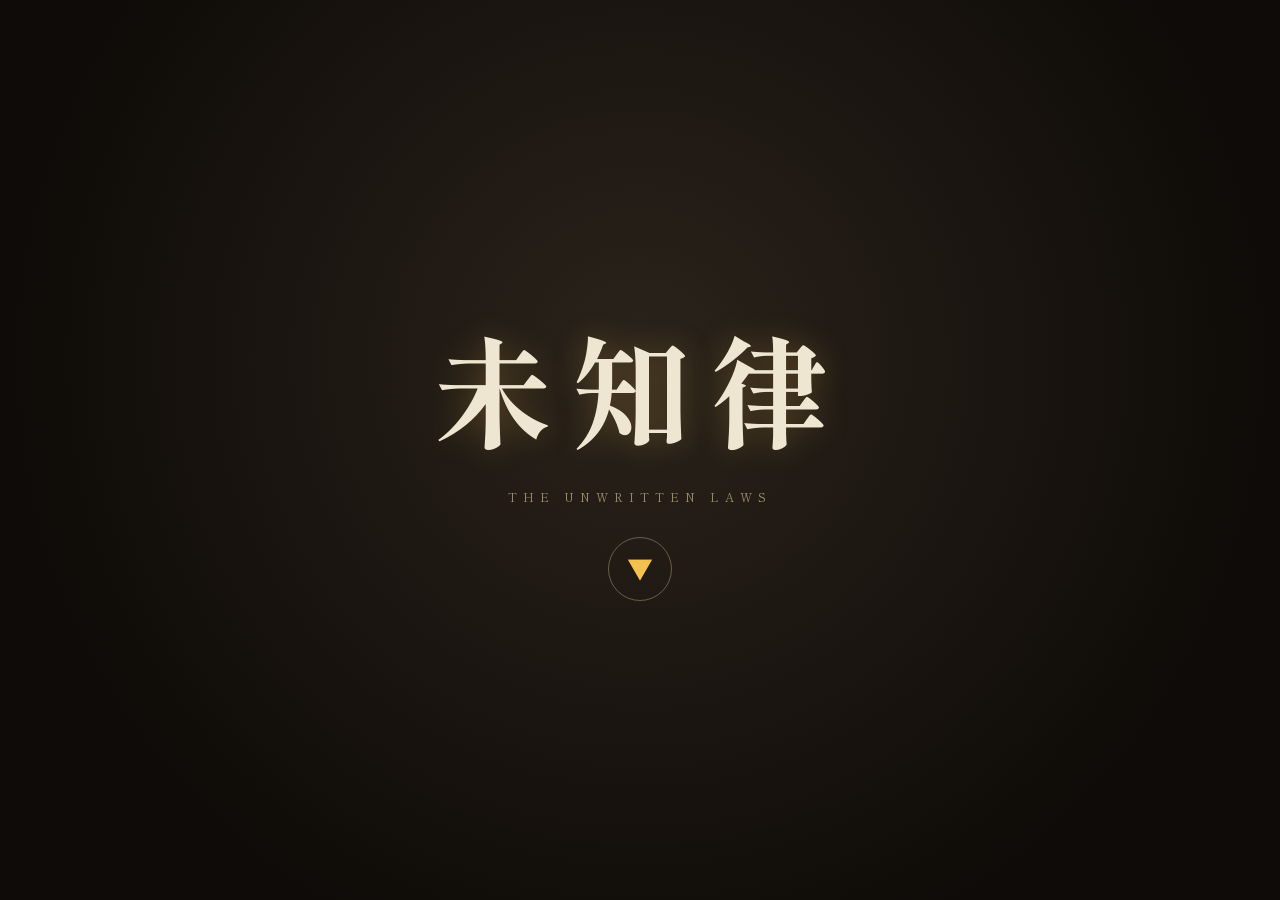
==== michiritsu/index.html @ 2edd7537 "Add first playable versions of 未知律 and シャーレ Two static, no-build browser roguelikes plus headless ve" ====
<!doctype html>
<html lang="ja">
<head>
<meta charset="utf-8">
<meta name="viewport" content="width=device-width, initial-scale=1, user-scalable=no">
<title>未知律</title>
<link rel="preconnect" href="https://fonts.googleapis.com">
<link rel="preconnect" href="https://fonts.gstatic.com" crossorigin>
<link href="https://fonts.googleapis.com/css2?family=Shippori+Mincho:wght@500;800&display=swap" rel="stylesheet">
<link rel="stylesheet" href="style.css">
</head>
<body>
<div id="app">
  <header id="hud">
    <div id="depth" class="strata"></div>
    <canvas id="hearts"></canvas>
    <div id="light"><span class="flame"></span><div class="track"><div id="lightBar"></div></div><span id="lightNum"></span></div>
    <canvas id="lamps"></canvas>
  </header>
  <main>
    <canvas id="board"></canvas>
    <aside id="notes"></aside>
  </main>
</div>
<div id="overlay" class="title"></div>
<script type="module" src="js/main.js"></script>
</body>
</html>
---- michiritsu/style.css ----
:root {
  --paper: #efe6d2;
  --paper-dark: #e2d6bc;
  --ink: #2a241c;
  --night: #1a1511;
  --gold: #f2c14e;
  --red: #9e2b25;
}
* { box-sizing: border-box; }
html, body { margin: 0; height: 100%; }
body {
  background: var(--night);
  color: var(--paper);
  font-family: 'Shippori Mincho', 'Hiragino Mincho ProN', 'Yu Mincho', serif;
  overflow: hidden;
  touch-action: manipulation;
  user-select: none;
  -webkit-user-select: none;
}
#app { display: flex; flex-direction: column; align-items: center; height: 100%; padding: 12px 16px; gap: 12px; }
#hud { display: flex; align-items: center; gap: 18px; flex-wrap: wrap; justify-content: center; min-height: 40px; }
main { display: flex; flex-direction: column; align-items: center; gap: 12px; }
body.wide main { flex-direction: row; align-items: flex-start; }
#board { border-radius: 4px; box-shadow: 0 10px 40px rgba(0,0,0,.6); cursor: pointer; }

.strata { display: flex; flex-direction: column; gap: 3px; width: 34px; }
.strata i { display: block; height: 4px; border-radius: 2px; background: #3b332a; }
.strata i.past { background: #7a6a55; }
.strata i.here { background: var(--gold); box-shadow: 0 0 8px var(--gold); }

#light { display: flex; align-items: center; gap: 8px; font-variant-numeric: tabular-nums; }
#light .flame { width: 12px; height: 16px; background: #e9a23b; border-radius: 50% 50% 50% 50% / 65% 65% 35% 35%; box-shadow: 0 0 10px #e9a23b; }
#light .track { width: 110px; height: 6px; background: #3b332a; border-radius: 3px; overflow: hidden; }
#lightBar { height: 100%; background: linear-gradient(90deg, #e9a23b, #fbe7a1); transition: width .25s; }
#lightBar.low { background: #b8432f; animation: blink 1s infinite; }
#lightNum { min-width: 2.2em; color: #d9c9a6; font-size: 15px; }
#lamps { transition: filter .4s; }
#lamps.open { filter: drop-shadow(0 0 6px var(--gold)); }
@keyframes blink { 50% { opacity: .45; } }

#notes {
  display: flex; flex-wrap: wrap; gap: 8px; align-content: flex-start;
  width: min(100%, 660px); min-height: 60px;
}
body.wide #notes { flex-direction: column; flex-wrap: nowrap; width: 280px; max-height: calc(100vh - 100px); overflow-y: auto; }
.note {
  position: relative; display: flex; align-items: center; gap: 6px;
  background: var(--paper); border: none; border-radius: 3px; padding: 4px 26px 4px 4px;
  box-shadow: 0 2px 0 var(--paper-dark), 0 4px 12px rgba(0,0,0,.35);
  cursor: pointer; color: var(--ink); font: inherit;
}
.note canvas.g { border-right: 1px dashed rgba(42,36,28,.3); }
.note .tally { font-size: 12px; letter-spacing: 1px; min-width: 32px; color: #6b5d48; }
.note .pin { position: absolute; top: 6px; right: 6px; width: 12px; height: 12px; border-radius: 50%; border: 1.5px solid rgba(42,36,28,.35); }
.note .pin[data-pin="good"] { background: #4f7a3a; border-color: var(--ink); }
.note .pin[data-pin="bad"] { background: var(--red); border-color: var(--ink); }
.note .pin[data-pin="maybe"] { background: #b9ad95; border-color: var(--ink); }
.note.flash { animation: noteflash .9s ease-out; }
@keyframes noteflash { 0% { transform: translateX(-6px); box-shadow: 0 0 0 3px var(--gold); } 100% { transform: none; } }

#overlay { position: fixed; inset: 0; display: flex; align-items: center; justify-content: center; z-index: 10; padding: 16px; }
#overlay.hidden { display: none; }
#overlay.title, #overlay.end { background: radial-gradient(circle at 50% 40%, #2b231b, #0e0b08 75%); }
#overlay.descent { background: rgba(14,11,8,.92); animation: fadein .3s; }
#overlay .card { display: flex; flex-direction: column; align-items: center; gap: 14px; text-align: center; max-height: 100%; overflow-y: auto; }
#overlay h1 { font-size: clamp(56px, 14vw, 120px); font-weight: 800; margin: 0; letter-spacing: .15em; color: var(--paper); text-shadow: 0 0 30px rgba(242,193,78,.25); }
#overlay .sub { margin: 0; letter-spacing: .5em; font-size: 12px; color: #9c8b6e; }
#overlay .go {
  margin-top: 18px; background: none; border: 1px solid #6b5d48; color: var(--gold);
  width: 64px; height: 64px; border-radius: 50%; font-size: 26px; cursor: pointer; font-family: inherit;
  animation: breathe 2.4s ease-in-out infinite;
}
#overlay .go:hover { background: rgba(242,193,78,.08); }
@keyframes breathe { 50% { box-shadow: 0 0 24px rgba(242,193,78,.35); } }
#overlay .strata { width: 60px; gap: 5px; }
#overlay .strata i { height: 6px; }
.descent .sink { display: flex; flex-direction: column; align-items: center; gap: 22px; animation: sink 1.1s ease-in; }
.descent .num { font-size: 44px; color: var(--paper); letter-spacing: .2em; }
@keyframes sink { from { transform: translateY(-40px); opacity: 0; } to { transform: none; opacity: 1; } }
@keyframes fadein { from { opacity: 0; } }
.end .laws { display: flex; flex-direction: column; gap: 8px; }
.end canvas.law { background: var(--paper); border-radius: 3px; opacity: 0; animation: reveal .6s forwards; filter: saturate(.4); }
.end canvas.law.seen { filter: none; box-shadow: 0 0 0 2px var(--gold); }
@keyframes reveal { from { opacity: 0; transform: translateY(8px); } to { opacity: 1; transform: none; } }
.end .stat { min-height: 0; color: var(--gold); }
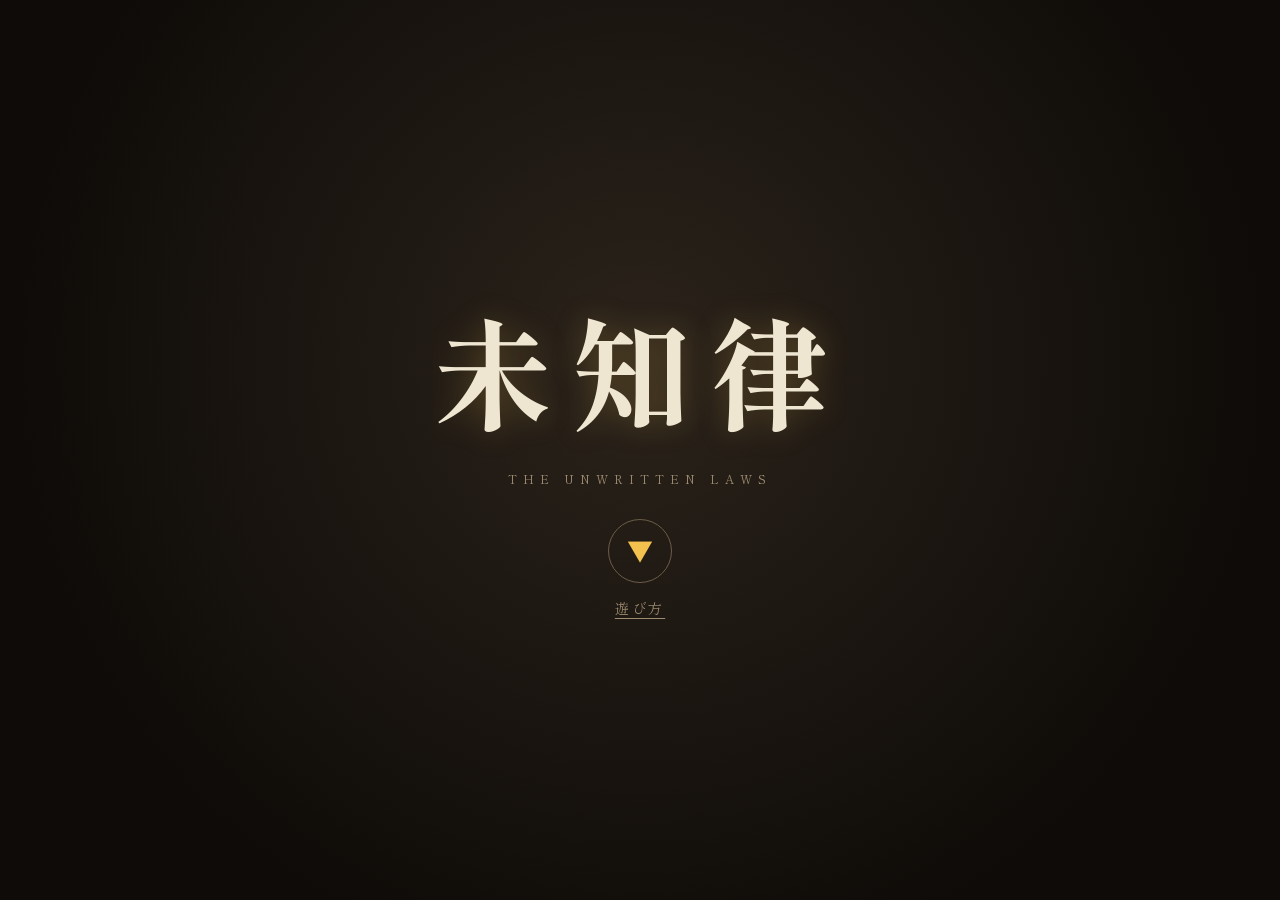
==== commit 100a0eab: "Explain each game's own rules in-game Interface actions stay unexplained, but each game's rules are " ====
--- a/michiritsu/index.html
+++ b/michiritsu/index.html
@@ -16,13 +16,17 @@
     <canvas id="hearts"></canvas>
     <div id="light"><span class="flame"></span><div class="track"><div id="lightBar"></div></div><span id="lightNum"></span></div>
     <canvas id="lamps"></canvas>
+    <button id="help" aria-label="rules">?</button>
+    <div id="goal"></div>
   </header>
   <main>
     <canvas id="board"></canvas>
     <aside id="notes"></aside>
   </main>
 </div>
+<div id="banner"></div>
 <div id="overlay" class="title"></div>
+<div id="rules"></div>
 <script type="module" src="js/main.js"></script>
 </body>
 </html>
--- a/michiritsu/style.css
+++ b/michiritsu/style.css
@@ -42,19 +42,21 @@
   display: flex; flex-wrap: wrap; gap: 8px; align-content: flex-start;
   width: min(100%, 660px); min-height: 60px;
 }
-body.wide #notes { flex-direction: column; flex-wrap: nowrap; width: 280px; max-height: calc(100vh - 100px); overflow-y: auto; }
+body.wide #notes { flex-direction: column; flex-wrap: nowrap; width: 330px; max-height: calc(100vh - 100px); overflow-y: auto; }
 .note {
   position: relative; display: flex; align-items: center; gap: 6px;
   background: var(--paper); border: none; border-radius: 3px; padding: 4px 26px 4px 4px;
   box-shadow: 0 2px 0 var(--paper-dark), 0 4px 12px rgba(0,0,0,.35);
   cursor: pointer; color: var(--ink); font: inherit;
 }
-.note canvas.g { border-right: 1px dashed rgba(42,36,28,.3); }
-.note .tally { font-size: 12px; letter-spacing: 1px; min-width: 32px; color: #6b5d48; }
-.note .pin { position: absolute; top: 6px; right: 6px; width: 12px; height: 12px; border-radius: 50%; border: 1.5px solid rgba(42,36,28,.35); }
-.note .pin[data-pin="good"] { background: #4f7a3a; border-color: var(--ink); }
-.note .pin[data-pin="bad"] { background: var(--red); border-color: var(--ink); }
-.note .pin[data-pin="maybe"] { background: #b9ad95; border-color: var(--ink); }
+.note { cursor: default; padding: 4px 8px 4px 4px; width: 100%; }
+.note canvas.g { border-right: 1px dashed rgba(42,36,28,.3); flex: none; }
+.note .body { display: flex; flex-direction: column; flex: 1; min-width: 0; }
+.note .txt { font-size: 12px; line-height: 1.35; padding: 0 2px 2px; }
+.note.decoded .txt { font-weight: 800; }
+.note.decoded { box-shadow: 0 0 0 2px var(--gold), 0 4px 12px rgba(0,0,0,.35); }
+.note .tally { font-size: 11px; letter-spacing: 1px; min-width: 26px; color: #6b5d48; text-align: right; flex: none; }
+.note.decoded .tally { color: #9a6b12; }
 .note.flash { animation: noteflash .9s ease-out; }
 @keyframes noteflash { 0% { transform: translateX(-6px); box-shadow: 0 0 0 3px var(--gold); } 100% { transform: none; } }
 
@@ -79,7 +81,30 @@
 @keyframes sink { from { transform: translateY(-40px); opacity: 0; } to { transform: none; opacity: 1; } }
 @keyframes fadein { from { opacity: 0; } }
 .end .laws { display: flex; flex-direction: column; gap: 8px; }
-.end canvas.law { background: var(--paper); border-radius: 3px; opacity: 0; animation: reveal .6s forwards; filter: saturate(.4); }
-.end canvas.law.seen { filter: none; box-shadow: 0 0 0 2px var(--gold); }
+.end .law { background: var(--paper); color: var(--ink); border-radius: 3px; opacity: 0; animation: reveal .6s forwards; filter: saturate(.4); max-width: 320px; }
+.end .law canvas { display: block; max-width: 100%; }
+.end .law p { margin: 0; padding: 0 10px 8px; font-size: 13px; text-align: left; }
+.end .law.seen { filter: none; box-shadow: 0 0 0 2px var(--gold); }
+.end .stat.sub2 { color: #9c8b6e; font-size: 12px; }
 @keyframes reveal { from { opacity: 0; transform: translateY(8px); } to { opacity: 1; transform: none; } }
 .end .stat { min-height: 0; color: var(--gold); }
+
+#help { width: 28px; height: 28px; border-radius: 50%; border: 1px solid #6b5d48; background: none; color: var(--gold); font: inherit; font-size: 15px; cursor: pointer; }
+#goal { flex-basis: 100%; text-align: center; font-size: 15px; color: var(--paper); letter-spacing: .05em; }
+#goal.open { color: var(--gold); text-shadow: 0 0 10px rgba(242,193,78,.5); }
+#banner { position: fixed; left: 50%; top: 32%; transform: translate(-50%, -50%); z-index: 8; pointer-events: none; text-align: center; opacity: 0;
+  background: rgba(20,16,12,.88); border: 1px solid #6b5d48; padding: 14px 26px; border-radius: 4px; width: max-content; max-width: calc(100vw - 32px); }
+#banner.show { animation: banner 3.2s ease forwards; }
+#banner .layer { color: #9c8b6e; font-size: 13px; letter-spacing: .2em; }
+#banner .what { color: var(--paper); font-size: 20px; margin-top: 6px; }
+@keyframes banner { 0% { opacity: 0; } 10%, 75% { opacity: 1; } 100% { opacity: 0; } }
+#overlay .how { background: none; border: none; color: #9c8b6e; font: inherit; font-size: 14px; letter-spacing: .2em; cursor: pointer; text-decoration: underline; text-underline-offset: 4px; }
+#rules { display: none; }
+#rules.show { display: flex; position: fixed; inset: 0; z-index: 20; background: rgba(10,8,6,.8); align-items: center; justify-content: center; padding: 16px; }
+#rules .sheet { background: var(--paper); color: var(--ink); max-width: 560px; max-height: 100%; overflow-y: auto; padding: 20px 22px; border-radius: 4px; line-height: 1.6; font-size: 14px; }
+#rules h2 { margin: 0 0 8px; font-size: 20px; }
+#rules h3 { margin: 12px 0 2px; font-size: 15px; border-bottom: 1px solid rgba(42,36,28,.2); }
+#rules p, #rules ul { margin: 4px 0; }
+#rules ul { padding-left: 20px; }
+#rules .k { display: inline-block; font-size: 12px; background: var(--paper-dark); padding: 0 6px; border-radius: 3px; }
+#rules .close { margin-top: 14px; width: 100%; padding: 8px; background: var(--ink); color: var(--paper); border: none; border-radius: 3px; font: inherit; cursor: pointer; }
